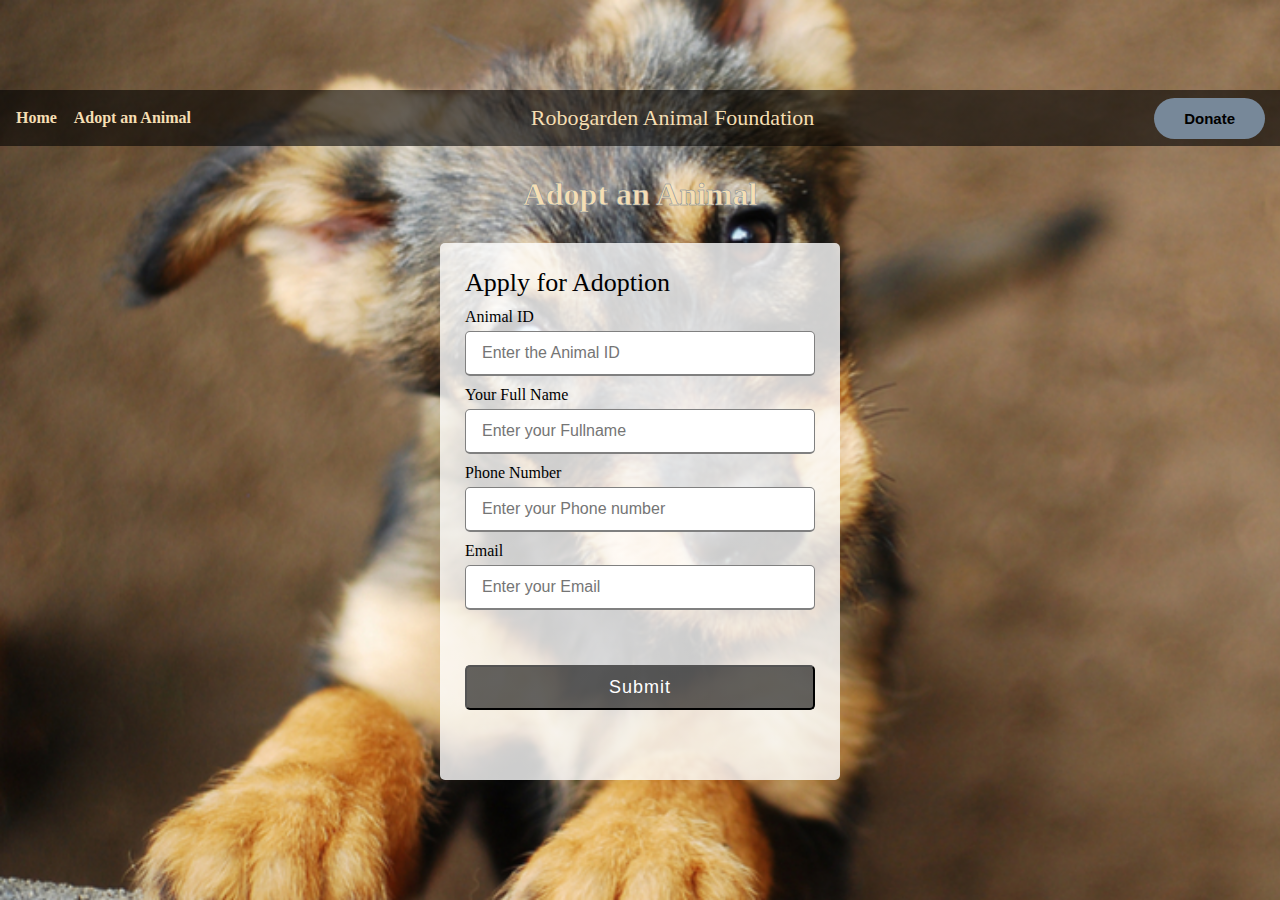
==== adopt.html @ 6740137f "Add HTML, CSS and Image files" ====
<!DOCTYPE html>
<html lang="en">
  <head>
    <meta charset="utf-8">
    <meta name="description" content="We serve as a home for hundreds of pets who are looking for a new place to call home">
    <meta name="keywords" content="pet, adoption, shelter">
	<meta http-equiv="X-UA-Compatible" content="IE=edge">
    <meta name="viewport" content="width=device-width, initial-scale=1.0">

	<title>Adopt a Pet</title>

	<!-- external CSS link -->
	<!-- <link rel="stylesheet" href="css/reset.css"> -->
	<link rel="stylesheet" href="css/adopt-style.css">
  </head>
  <body>
	<nav>
	  <ul id="list">
		<li><a href="index.html">Home</a></li>
		<li class="spaceBefore"><a href="adopt.html">Adopt an Animal</a></li>
	  </ul>
	  <h2 class="orgName">Robogarden Animal Foundation</h2>
	  <button type="button">Donate</button>
	</nav>
	<h1>Adopt an Animal</h1>
    <div class="container">
        <div class="title">Apply for Adoption</div>
        <form action="#">
            <div class="userDetails">
                <div class="inputBox">
                    <span class="details"> Animal ID</span>
                    <input type="digit" placeholder="Enter the Animal ID" required>
                </div>
                <div class="inputBox">
                    <span class="details"> Your Full Name</span>
                    <input type="text" placeholder="Enter your Fullname" required>
                </div>
                <div class="inputBox">
                    <span class="details"> Phone Number</span>
                    <input type="digit" placeholder="Enter your Phone number" required>
                </div>
                <div class="inputBox">
                    <span class="details"> Email</span>
                    <input type="email" placeholder="Enter your Email" required>
                </div>
            </div>
            <div class="button">
                <input type="submit" value="Submit">

            </div>
        </form>
    </div>
  </body>
</html>
---- css/adopt-style.css ----
*{
  margin: 0;
  padding: 0;
  box-sizing: border-box;
  list-style: none;
}

html{
    background-image: url(../img/shelter-dog.jpeg);
    background-size: cover;
    background-position: auto;
    background-repeat: no-repeat;
  }

nav{
    background-image: linear-gradient(rgba(0, 0, 0, 0.6), rgba(0, 0, 0, 0.6));
    width: 100%;
    display: flex;
    align-items: center;
    justify-content: space-between;
  }
  .orgName{
    color: wheat;
    font-size: 22px;
    font-weight: 400;
  }
  ul{
    padding: 0;
    margin-left: 1em;
  }
  .spaceBefore{
    margin-left: .8em;
  }
  nav ul li{
    display: inline-block;
  }
  nav ul li a{
    color: wheat;
    text-decoration: none;
    font-weight: bold;
  }
  nav ul li a:hover{
    color: red;
    transition: .3s;
  }
  button{
    border: none;
    border-radius: 30px;
    background: lightslategray;
    padding: 12px 30px;
    columns: white;
    font-weight: bold;
    font-size: 15px;
    transition: .4s;
    margin: .5em 1em .5em 0;
  }
  nav button:hover{
    background: gray;
    color: white;
    font-weight: bolder;
    transition: 0.3s;
  }
  body{
    display: flex;
    height: 100vh;
    justify-content: center;
    align-items: center;
    flex-direction: column;
  }
.container{
  background: linear-gradient( rgba(255, 255, 255, 0.8), rgba(255, 255, 255, 0.8));
  max-width: 400px;
  width: 100%;
  padding: 25px;
  border-radius: 5px;
  margin-bottom: 30px;
}
.container .title{
  font-size: 26px;
  font-weight: 500;
}
.container form .userDetails{
  display: flex;
  flex-wrap: wrap;
  justify-content: space-between;
  flex-direction: column;
  margin: 10px 0;
}
form .userDetails .inputBox{
  margin-bottom: 10px;
  width: 100%;
}
.userDetails .inputBox .details{
  display: block;
  font-weight: 500;
  margin-bottom: 5px;
}
.userDetails .inputBox input{
  height: 45px;
  width: 100%;
  outline: none;
  border-radius: 5px;
  border: 1px solid gray;
  padding-left: 16px;
  font-size: 16px;
  border-bottom-width: 2px;
  transition: all 0.3s ease;
}
.userDetails .inputBox input:focus, 
.userDetails .inputBox input:valid{
  border-color: crimson;
}
form .button{
  height: 45px;
  margin: 45px 0;
}
form .button input{
  color: white;
  height: 100%;
  width: 100%;
  outline: none;
  font-size: 18px;
  font-weight: 500;
  letter-spacing: 1px;
  order: none;
  border-radius: 5px;
  background: linear-gradient( rgba(0, 0, 0, 0.6), rgba(0, 0, 0, 0.6));
}
form .button input:hover{
   background: linear-gradient( rgba(0, 0, 0, 0.4), rgba(0, 0, 0, 0.4));
}

h1{
  color: wheat;
  -webkit-text-stroke: 0.5px lightslategray;
  margin: 30px 0;
}
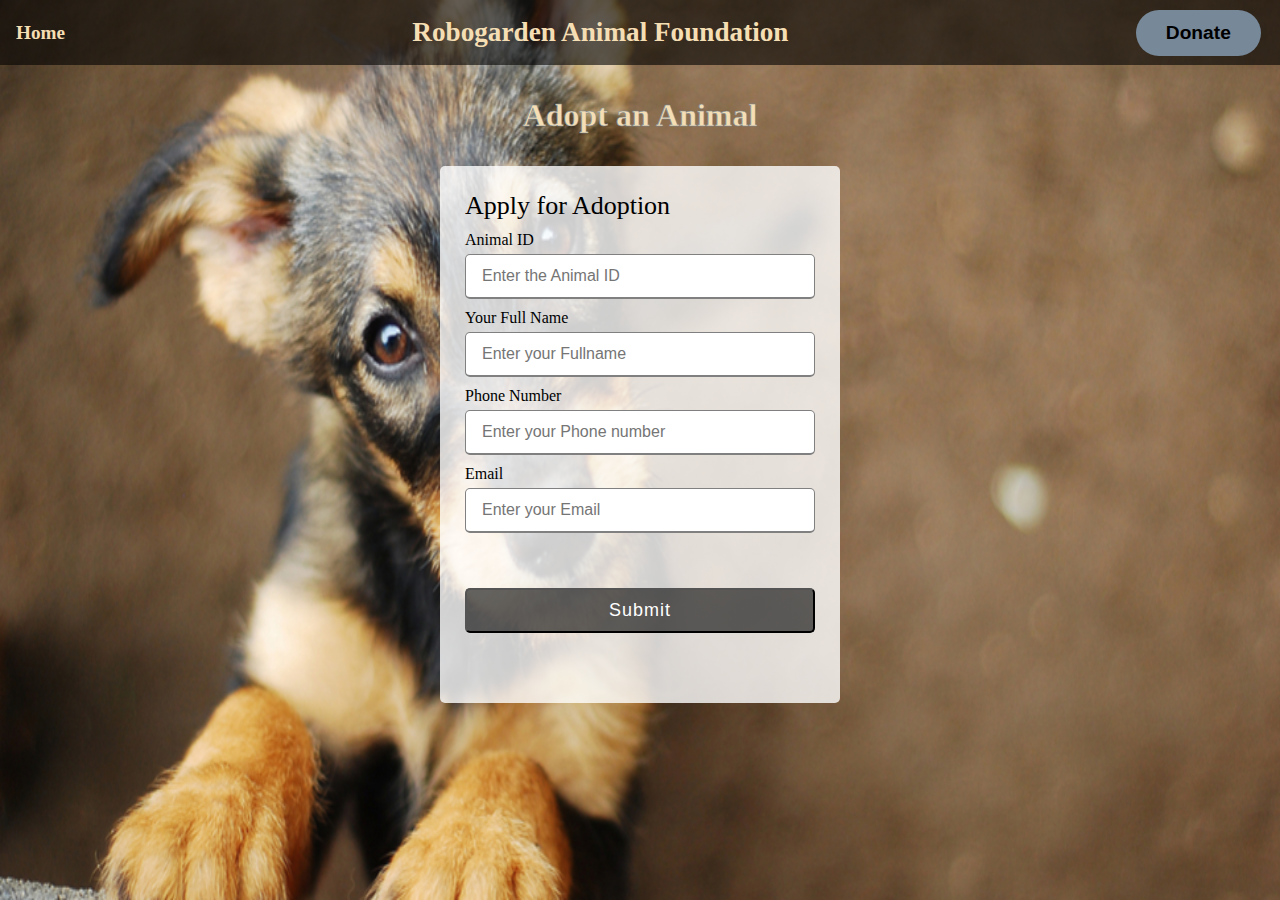
==== commit f85607fe: "Updated the HTML and CSS files" ====
--- a/adopt.html
+++ b/adopt.html
@@ -7,48 +7,51 @@
 	<meta http-equiv="X-UA-Compatible" content="IE=edge">
     <meta name="viewport" content="width=device-width, initial-scale=1.0">
 
-	<title>Adopt a Pet</title>
+	<title>Apply for adoption</title>
 
 	<!-- external CSS link -->
 	<!-- <link rel="stylesheet" href="css/reset.css"> -->
 	<link rel="stylesheet" href="css/adopt-style.css">
   </head>
   <body>
-	<nav>
-	  <ul id="list">
-		<li><a href="index.html">Home</a></li>
-		<li class="spaceBefore"><a href="adopt.html">Adopt an Animal</a></li>
-	  </ul>
-	  <h2 class="orgName">Robogarden Animal Foundation</h2>
-	  <button type="button">Donate</button>
-	</nav>
-	<h1>Adopt an Animal</h1>
-    <div class="container">
-        <div class="title">Apply for Adoption</div>
-        <form action="#">
-            <div class="userDetails">
-                <div class="inputBox">
-                    <span class="details"> Animal ID</span>
-                    <input type="digit" placeholder="Enter the Animal ID" required>
-                </div>
-                <div class="inputBox">
-                    <span class="details"> Your Full Name</span>
-                    <input type="text" placeholder="Enter your Fullname" required>
-                </div>
-                <div class="inputBox">
-                    <span class="details"> Phone Number</span>
-                    <input type="digit" placeholder="Enter your Phone number" required>
-                </div>
-                <div class="inputBox">
-                    <span class="details"> Email</span>
-                    <input type="email" placeholder="Enter your Email" required>
-                </div>
-            </div>
-            <div class="button">
-                <input type="submit" value="Submit">
-
-            </div>
-        </form>
+	<div class="container">
+    <nav>
+      <ul id="list">
+      <li><a href="index.html">Home</a></li>
+      </ul>
+      <h2 class="orgName">Robogarden Animal Foundation</h2>
+      <button type="button">Donate</button>
+    </nav>
+    <div class="header">
+      <h1>Adopt an Animal</h1>
     </div>
+      <div class="form">
+          <div class="title">Apply for Adoption</div>
+          <form action="#">
+              <div class="userDetails">
+                  <div class="inputBox">
+                      <span class="details"> Animal ID</span>
+                      <input type="digit" placeholder="Enter the Animal ID" required>
+                  </div>
+                  <div class="inputBox">
+                      <span class="details"> Your Full Name</span>
+                      <input type="text" placeholder="Enter your Fullname" required>
+                  </div>
+                  <div class="inputBox">
+                      <span class="details"> Phone Number</span>
+                      <input type="digit" placeholder="Enter your Phone number" required>
+                  </div>
+                  <div class="inputBox">
+                      <span class="details"> Email</span>
+                      <input type="email" placeholder="Enter your Email" required>
+                  </div>
+              </div>
+              <div class="button">
+                  <input type="submit" value="Submit">
+  
+              </div>
+          </form>
+      </div>
+  </div>
   </body>
 </html>
--- a/css/adopt-style.css
+++ b/css/adopt-style.css
@@ -5,97 +5,114 @@
   list-style: none;
 }
 
-html{
-    background-image: url(../img/shelter-dog.jpeg);
-    background-size: cover;
-    background-position: auto;
-    background-repeat: no-repeat;
-  }
+.container {
+  background-image: url(../img/shelter-dog.jpeg);
+  width: 100%;
+  height: 100vh;
+  background-size: 100% 100%;
+  background-position: center;
+  background-repeat: no-repeat;
+}
 
-nav{
-    background-image: linear-gradient(rgba(0, 0, 0, 0.6), rgba(0, 0, 0, 0.6));
-    width: 100%;
-    display: flex;
-    align-items: center;
-    justify-content: space-between;
-  }
-  .orgName{
-    color: wheat;
-    font-size: 22px;
-    font-weight: 400;
-  }
-  ul{
-    padding: 0;
-    margin-left: 1em;
-  }
-  .spaceBefore{
-    margin-left: .8em;
-  }
-  nav ul li{
-    display: inline-block;
-  }
-  nav ul li a{
-    color: wheat;
-    text-decoration: none;
-    font-weight: bold;
-  }
-  nav ul li a:hover{
-    color: red;
-    transition: .3s;
-  }
-  button{
-    border: none;
-    border-radius: 30px;
-    background: lightslategray;
-    padding: 12px 30px;
-    columns: white;
-    font-weight: bold;
-    font-size: 15px;
-    transition: .4s;
-    margin: .5em 1em .5em 0;
-  }
-  nav button:hover{
-    background: gray;
-    color: white;
-    font-weight: bolder;
-    transition: 0.3s;
-  }
-  body{
+nav {
+  background-image: linear-gradient(rgba(0, 0, 0, 0.6), rgba(0, 0, 0, 0.6));
+  width: 100%;
+  display: flex;
+  align-items: center;
+  justify-content: space-between;
+}
+
+.orgName {
+  color: wheat;
+  font-size: 1.7em;
+}
+
+ul {
+  padding: 0;
+  margin-left: 1em;
+}
+
+.spaceBefore {
+  margin-left: .8em;
+}
+
+nav ul li {
+  display: inline-block;
+}
+
+nav ul li a {
+  color: wheat;
+  text-decoration: none;
+  font-weight: bold;
+  font-size: 1.2em;
+}
+
+nav ul li a:hover {
+  color: red;
+  transition: .3s;
+}
+
+button {
+  border: none;
+  border-radius: 30px;
+  background: lightslategray;
+  padding: 12px 30px;
+  columns: white;
+  font-weight: bold;
+  font-size: 1.2em;
+  transition: .4s;
+  margin: .5em 1em .5em 0;
+}
+
+nav button:hover {
+  background: gray;
+  color: white;
+  font-weight: bolder;
+  transition: 0.3s;
+}
+
+  body {
     display: flex;
     height: 100vh;
     justify-content: center;
     align-items: center;
     flex-direction: column;
   }
-.container{
+
+.form {
   background: linear-gradient( rgba(255, 255, 255, 0.8), rgba(255, 255, 255, 0.8));
   max-width: 400px;
   width: 100%;
   padding: 25px;
   border-radius: 5px;
-  margin-bottom: 30px;
+  margin: auto;
 }
-.container .title{
+
+.form .title {
   font-size: 26px;
   font-weight: 500;
 }
-.container form .userDetails{
+
+.form form .userDetails {
   display: flex;
   flex-wrap: wrap;
   justify-content: space-between;
   flex-direction: column;
   margin: 10px 0;
 }
-form .userDetails .inputBox{
+
+form .userDetails .inputBox {
   margin-bottom: 10px;
   width: 100%;
 }
-.userDetails .inputBox .details{
+
+.userDetails .inputBox .details {
   display: block;
   font-weight: 500;
   margin-bottom: 5px;
 }
-.userDetails .inputBox input{
+
+.userDetails .inputBox input {
   height: 45px;
   width: 100%;
   outline: none;
@@ -106,15 +123,18 @@
   border-bottom-width: 2px;
   transition: all 0.3s ease;
 }
+
 .userDetails .inputBox input:focus, 
 .userDetails .inputBox input:valid{
   border-color: crimson;
 }
-form .button{
+
+form .button {
   height: 45px;
   margin: 45px 0;
 }
-form .button input{
+
+form .button input {
   color: white;
   height: 100%;
   width: 100%;
@@ -126,12 +146,15 @@
   border-radius: 5px;
   background: linear-gradient( rgba(0, 0, 0, 0.6), rgba(0, 0, 0, 0.6));
 }
-form .button input:hover{
+
+form .button input:hover {
    background: linear-gradient( rgba(0, 0, 0, 0.4), rgba(0, 0, 0, 0.4));
 }
 
-h1{
+.header {
+  margin-block: 1em;
   color: wheat;
   -webkit-text-stroke: 0.5px lightslategray;
-  margin: 30px 0;
+  text-align: center;
+  margin-block: 2em;
 }
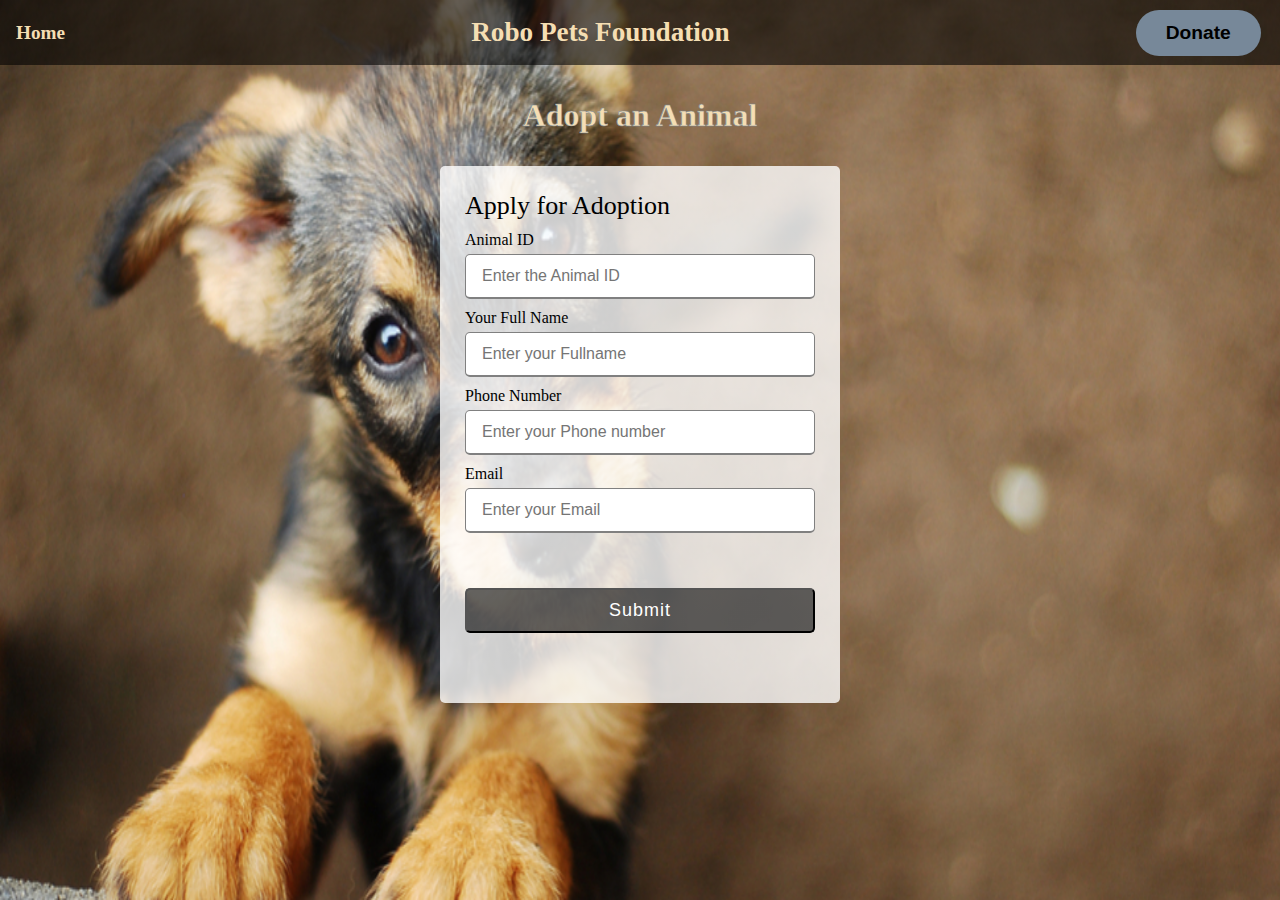
==== commit ad7eaca7: "changed the name of the website to Robo Pets" ====
--- a/adopt.html
+++ b/adopt.html
@@ -19,7 +19,7 @@
       <ul id="list">
       <li><a href="index.html">Home</a></li>
       </ul>
-      <h2 class="orgName">Robogarden Animal Foundation</h2>
+      <h2 class="orgName">Robo Pets Foundation</h2>
       <button type="button">Donate</button>
     </nav>
     <div class="header">
